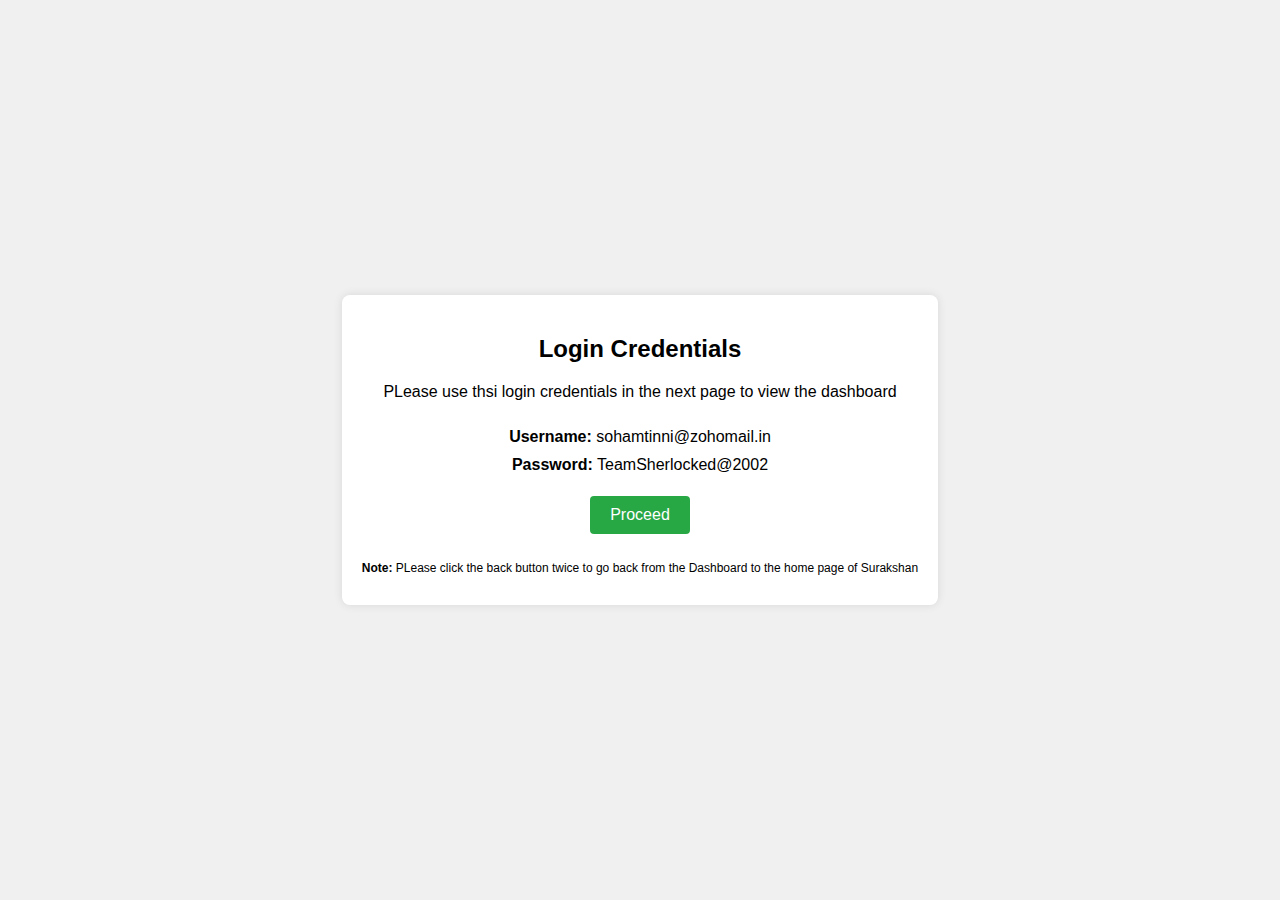
==== templates/buffer1.html @ b18f6c4b "Add files via upload" ====
<!DOCTYPE html>
<html lang="en">
<head>
    <meta charset="UTF-8">
    <meta name="viewport" content="width=device-width, initial-scale=1.0">
    <title>Login Credentials</title>
    <style>
        body {
            font-family: Arial, sans-serif;
            background-color: #f0f0f0;
            display: flex;
            justify-content: center;
            align-items: center;
            height: 100vh;
            margin: 0;
        }
        .credentials-container {
            background-color: #fff;
            padding: 20px;
            border-radius: 8px;
            box-shadow: 0 0 10px rgba(0, 0, 0, 0.1);
            text-align: center;
        }
        .credentials-container h2 {
            margin-bottom: 20px;
        }
        .credentials-container p {
            margin: 10px 0;
            font-size: 16px;
        }
        .credentials-container button {
            padding: 10px 20px;
            background-color: #28a745;
            color: #fff;
            border: none;
            border-radius: 4px;
            cursor: pointer;
            font-size: 16px;
            margin-top: 2%;
        }
        .credentials-container button:hover {
            background-color: #218838;
        }
    </style>
</head>
<body>
    <div class="credentials-container">
        <h2>Login Credentials</h2>
        <p>PLease use thsi login credentials in the next page to view the dashboard</p>
        <p style='margin-top: 5%;'><strong>Username:</strong> sohamtinni@zohomail.in</p>
        <p><strong>Password:</strong> TeamSherlocked@2002</p>
        <form action="{{ url_for('criminal_dash') }}" method="get">
            <button type="submit">Proceed</button>
        </form>
        <p style='font-size: 12px; margin-top: 5%;'><strong>Note:</strong> PLease click the back button twice to go back from the Dashboard to the home page of Surakshan</p>
    </div>

    <script>
        function proceed() {
           
        }
    </script>
</body>
</html>
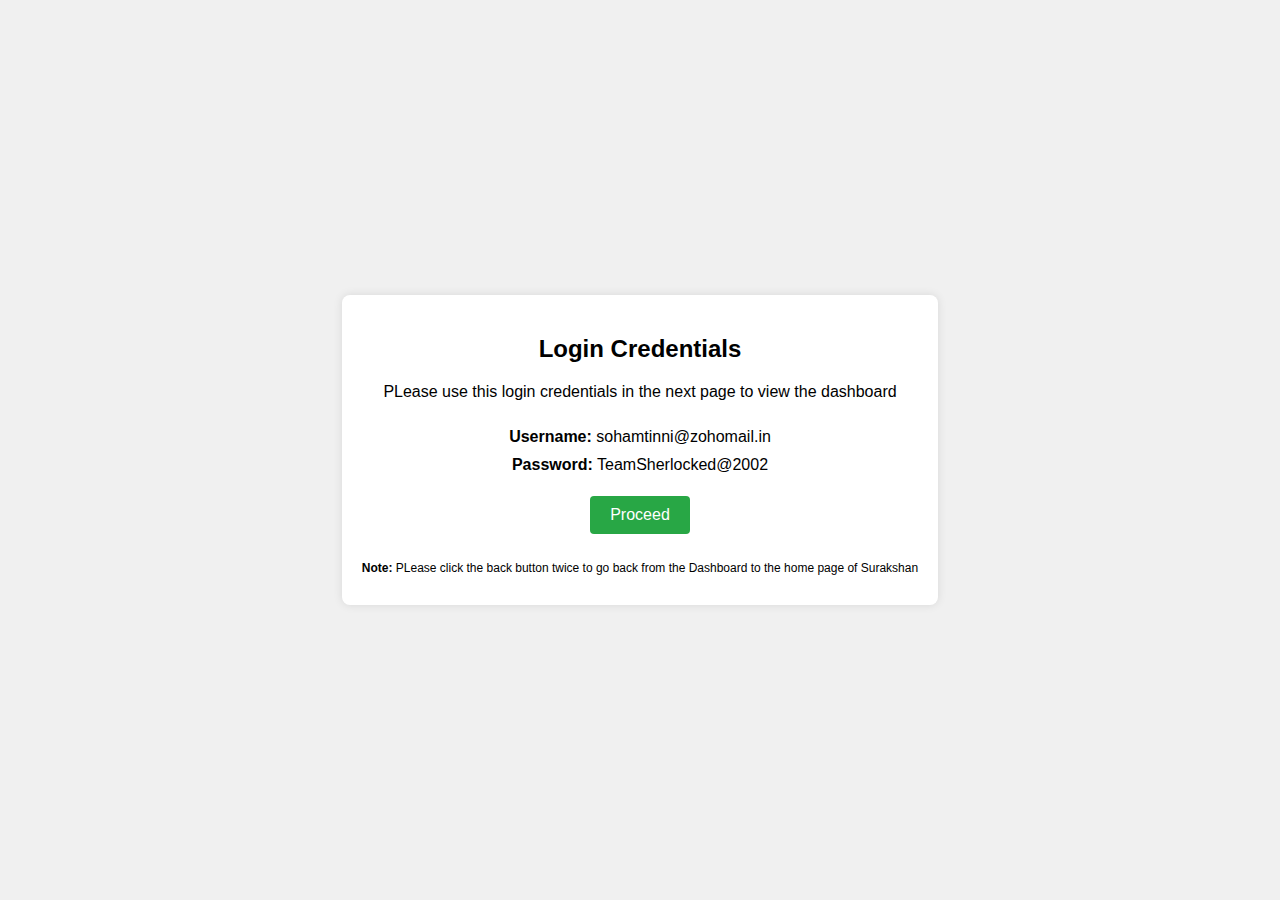
==== commit 96182d6e: "Update buffer1.html" ====
--- a/templates/buffer1.html
+++ b/templates/buffer1.html
@@ -46,7 +46,7 @@
 <body>
     <div class="credentials-container">
         <h2>Login Credentials</h2>
-        <p>PLease use thsi login credentials in the next page to view the dashboard</p>
+        <p>PLease use this login credentials in the next page to view the dashboard</p>
         <p style='margin-top: 5%;'><strong>Username:</strong> sohamtinni@zohomail.in</p>
         <p><strong>Password:</strong> TeamSherlocked@2002</p>
         <form action="{{ url_for('criminal_dash') }}" method="get">
